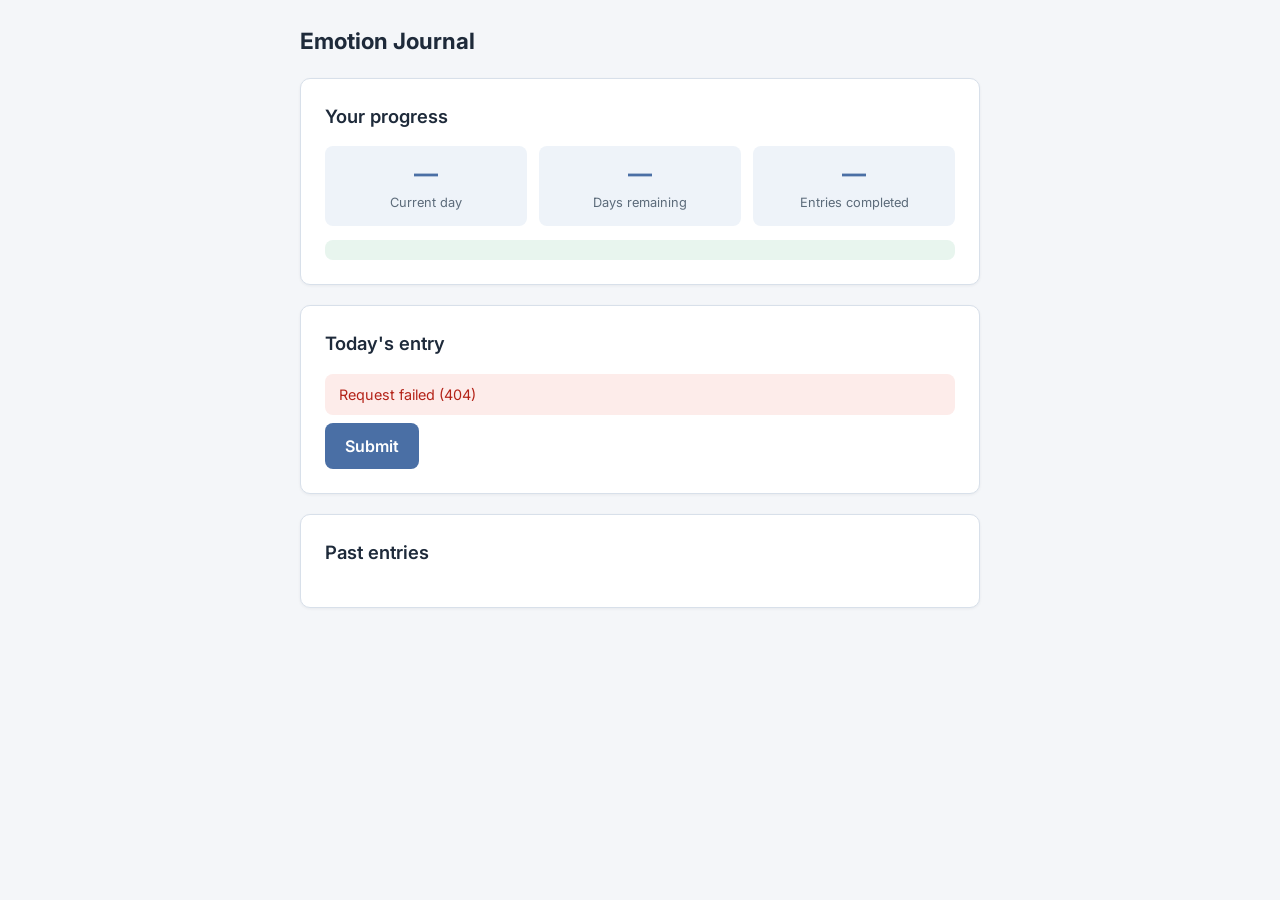
==== p2.html @ 7e6b7ffb "Add files via upload" ====
<!DOCTYPE html>
<html lang="en">
<head>
  <meta charset="UTF-8">
  <meta name="viewport" content="width=device-width, initial-scale=1.0">
  <title>Emotion Journal — Participant 2</title>
  <link rel="preconnect" href="https://fonts.googleapis.com">
  <link rel="preconnect" href="https://fonts.gstatic.com" crossorigin>
  <link href="https://fonts.googleapis.com/css2?family=Inter:wght@300;400;500;600;700&display=swap" rel="stylesheet">
  <link rel="stylesheet" href="journal.css">
</head>
<body class="journal-body" data-participant="p2">
  <div class="journal-container">
    <div class="journal-topbar">
      <div>
        <h1 style="margin:0;font-size:1.4rem;">Emotion Journal</h1>
        <span class="journal-topbar-user" id="user-label"></span>
      </div>
    </div>

    <div class="journal-card">
      <h2>Your progress</h2>
      <div class="journal-progress">
        <div class="journal-stat">
          <span class="journal-stat-value" id="stat-day">—</span>
          <span class="journal-stat-label">Current day</span>
        </div>
        <div class="journal-stat">
          <span class="journal-stat-value" id="stat-remaining">—</span>
          <span class="journal-stat-label">Days remaining</span>
        </div>
        <div class="journal-stat">
          <span class="journal-stat-value" id="stat-completed">—</span>
          <span class="journal-stat-label">Entries completed</span>
        </div>
      </div>
      <div id="study-status" class="journal-status journal-status--active"></div>
    </div>

    <div class="journal-card" id="today-card">
      <h2 id="today-heading">Today's entry</h2>
      <div id="submitted-banner" class="journal-submitted-banner" hidden></div>
      <form id="journal-form">
        <div id="questions-container"></div>
        <div id="form-message" class="journal-form-message" hidden></div>
        <div class="journal-actions">
          <button type="submit" id="submit-btn" class="journal-btn journal-btn--primary">Submit</button>
        </div>
      </form>
    </div>

    <div class="journal-card">
      <h2>Past entries</h2>
      <div id="history-calendar"></div>
      <div id="history-detail" class="journal-history-detail" hidden></div>
    </div>
  </div>
  <script type="module" src="app.js"></script>
</body>
</html>
---- journal.css ----
/* Emotion Journal — standalone styles (does not modify main Photon site) */

:root {
  --journal-primary: #4a6fa5;
  --journal-primary-dark: #3a5880;
  --journal-bg: #f4f6f9;
  --journal-surface: #ffffff;
  --journal-border: #d8e0ea;
  --journal-text: #1e2a3a;
  --journal-muted: #5c6b7a;
  --journal-success: #2d8a5e;
  --journal-warning: #c47d1a;
  --journal-radius: 10px;
  --journal-font: 'Inter', -apple-system, BlinkMacSystemFont, sans-serif;
}

*,
*::before,
*::after {
  box-sizing: border-box;
}

body.journal-body {
  margin: 0;
  font-family: var(--journal-font);
  font-size: 16px;
  line-height: 1.5;
  color: var(--journal-text);
  background: var(--journal-bg);
  min-height: 100vh;
}

.journal-container {
  max-width: 720px;
  margin: 0 auto;
  padding: 24px 20px 48px;
}

.journal-container--wide {
  max-width: 1100px;
}

.journal-header {
  margin-bottom: 28px;
}

.journal-header h1 {
  margin: 0 0 6px;
  font-size: 1.75rem;
  font-weight: 700;
  color: var(--journal-primary-dark);
}

.journal-header p {
  margin: 0;
  color: var(--journal-muted);
}

.journal-card {
  background: var(--journal-surface);
  border: 1px solid var(--journal-border);
  border-radius: var(--journal-radius);
  padding: 24px;
  margin-bottom: 20px;
  box-shadow: 0 1px 3px rgba(30, 42, 58, 0.06);
}

.journal-card h2 {
  margin: 0 0 16px;
  font-size: 1.15rem;
  font-weight: 600;
}

.journal-progress {
  display: grid;
  grid-template-columns: repeat(3, 1fr);
  gap: 12px;
  margin-bottom: 4px;
}

.journal-progress--admin {
  grid-template-columns: repeat(2, 1fr);
}

.journal-stat {
  text-align: center;
  padding: 14px 10px;
  background: #eef3f9;
  border-radius: 8px;
}

.journal-stat-value {
  display: block;
  font-size: 1.5rem;
  font-weight: 700;
  color: var(--journal-primary);
  line-height: 1.2;
}

.journal-stat-label {
  display: block;
  font-size: 0.8rem;
  color: var(--journal-muted);
  margin-top: 4px;
}

.journal-status {
  margin-top: 14px;
  padding: 10px 14px;
  border-radius: 8px;
  font-size: 0.9rem;
}

.journal-status--active {
  background: #e8f5ee;
  color: var(--journal-success);
}

.journal-status--plain {
  background: transparent;
  padding-left: 0;
  padding-right: 0;
  color: var(--journal-primary);
}

.journal-status--warning {
  background: #fef6e8;
  color: var(--journal-warning);
}

.journal-status--ended {
  background: #f0f0f0;
  color: var(--journal-muted);
}

.journal-field {
  margin-bottom: 22px;
}

.journal-field label,
.journal-field-label {
  display: block;
  font-weight: 500;
  margin-bottom: 8px;
}

.journal-required {
  color: #b42318;
  font-weight: 600;
}

.journal-choice-list {
  display: flex;
  flex-direction: column;
  gap: 10px;
}

.journal-choice-row {
  display: flex;
  align-items: flex-start;
  gap: 10px;
  font-size: 0.95rem;
  line-height: 1.4;
  cursor: pointer;
}

.journal-choice-text {
  font-weight: 300;
}

.journal-choice-row input {
  margin-top: 3px;
  flex-shrink: 0;
  accent-color: var(--journal-primary);
}

.journal-other-input {
  width: 100%;
  margin-top: 10px;
  padding: 10px 12px;
  border: 1px solid var(--journal-border);
  border-radius: 8px;
  font: inherit;
}

.journal-field--hidden {
  display: none;
}

.journal-field .journal-hint {
  display: block;
  font-size: 0.85rem;
  color: var(--journal-muted);
  margin-top: 4px;
}

.journal-field input[type="text"],
.journal-field input[type="password"],
.journal-field textarea,
.journal-field select {
  width: 100%;
  padding: 10px 12px;
  border: 1px solid var(--journal-border);
  border-radius: 8px;
  font: inherit;
  color: inherit;
  background: #fff;
}

.journal-field textarea {
  min-height: 88px;
  resize: vertical;
}

.journal-scale {
  display: flex;
  flex-wrap: wrap;
  gap: 8px;
  align-items: center;
}

.journal-scale-labels {
  display: flex;
  justify-content: space-between;
  width: 100%;
  font-size: 0.8rem;
  color: var(--journal-muted);
  margin-top: 6px;
}

.journal-scale-btn {
  flex: 1;
  min-width: 36px;
  max-width: 48px;
  padding: 10px 0;
  border: 1px solid var(--journal-border);
  border-radius: 8px;
  background: #fff;
  font: inherit;
  font-weight: 500;
  cursor: pointer;
  transition: background 0.15s, border-color 0.15s;
}

.journal-scale-btn:hover {
  border-color: var(--journal-primary);
}

.journal-scale-btn.selected {
  background: var(--journal-primary);
  border-color: var(--journal-primary);
  color: #fff;
}

.journal-yesno {
  display: flex;
  gap: 10px;
}

.journal-yesno-btn {
  flex: 1;
  padding: 10px;
  border: 1px solid var(--journal-border);
  border-radius: 8px;
  background: #fff;
  font: inherit;
  font-weight: 300;
  cursor: pointer;
}

.journal-yesno-btn.selected {
  background: var(--journal-primary);
  border-color: var(--journal-primary);
  color: #fff;
}

.journal-btn {
  display: inline-flex;
  align-items: center;
  justify-content: center;
  gap: 8px;
  padding: 11px 20px;
  border: none;
  border-radius: 8px;
  font: inherit;
  font-weight: 600;
  cursor: pointer;
  transition: opacity 0.15s;
}

.journal-btn:disabled {
  opacity: 0.55;
  cursor: not-allowed;
}

.journal-btn--primary {
  background: var(--journal-primary);
  color: #fff;
}

.journal-btn--primary:hover:not(:disabled) {
  background: var(--journal-primary-dark);
}

.journal-btn--secondary {
  background: #eef3f9;
  color: var(--journal-primary-dark);
}

.journal-btn--ghost {
  background: transparent;
  color: var(--journal-muted);
  padding: 8px 12px;
}

.journal-actions {
  display: flex;
  gap: 12px;
  flex-wrap: wrap;
  margin-top: 8px;
}

.journal-error {
  padding: 10px 14px;
  background: #fdecea;
  color: #b42318;
  border-radius: 8px;
  font-size: 0.9rem;
  margin-bottom: 16px;
}

.journal-success {
  padding: 10px 14px;
  background: #e8f5ee;
  color: var(--journal-success);
  border-radius: 8px;
  font-size: 0.9rem;
  margin-bottom: 16px;
}

.journal-topbar {
  display: flex;
  justify-content: space-between;
  align-items: center;
  margin-bottom: 20px;
  flex-wrap: wrap;
  gap: 10px;
}

.journal-topbar-user {
  font-size: 0.9rem;
  color: var(--journal-muted);
}

.journal-history-item {
  border-bottom: 1px solid var(--journal-border);
  padding: 16px 0;
}

.journal-history-item:last-child {
  border-bottom: none;
  padding-bottom: 0;
}

.journal-history-date {
  font-weight: 600;
  margin-bottom: 10px;
  color: var(--journal-primary-dark);
}

.journal-history-answer {
  margin-bottom: 8px;
  font-size: 0.92rem;
}

.journal-history-answer strong {
  display: block;
  font-weight: 500;
  color: var(--journal-muted);
  font-size: 0.82rem;
  margin-bottom: 2px;
}

.journal-empty {
  text-align: center;
  color: var(--journal-muted);
  padding: 24px 0;
}

.journal-login-select {
  width: 100%;
  padding: 10px 12px;
  border: 1px solid var(--journal-border);
  border-radius: 8px;
  font: inherit;
  background: #fff;
}

/* Admin table */
.journal-table-wrap {
  overflow-x: auto;
}

.journal-table {
  width: 100%;
  border-collapse: collapse;
  font-size: 0.88rem;
}

.journal-table th,
.journal-table td {
  border: 1px solid var(--journal-border);
  padding: 10px 12px;
  text-align: left;
  vertical-align: top;
}

.journal-table th {
  background: #eef3f9;
  font-weight: 600;
  white-space: nowrap;
}

.journal-table td {
  max-width: 220px;
  word-break: break-word;
}

.journal-participant-block {
  margin-bottom: 32px;
}

.journal-participant-block h3 {
  margin: 0 0 12px;
  font-size: 1.05rem;
}

.journal-badge {
  display: inline-block;
  padding: 2px 8px;
  border-radius: 999px;
  font-size: 0.78rem;
  font-weight: 600;
  background: #eef3f9;
  color: var(--journal-primary);
  margin-left: 8px;
}

.journal-form-message {
  margin-top: 8px;
}

.journal-form-message.journal-success,
.journal-form-message.journal-error {
  margin-bottom: 0;
}

.journal-submitted-banner {
  padding: 10px 14px;
  background: #e8f5ee;
  color: var(--journal-success);
  border-radius: 8px;
  font-size: 0.9rem;
  margin-bottom: 16px;
}

/* Calendar past entries */
.journal-cal-month {
  margin-bottom: 28px;
}

.journal-cal-month:last-child {
  margin-bottom: 0;
}

.journal-cal-month-title {
  font-weight: 600;
  font-size: 1rem;
  margin-bottom: 12px;
  color: var(--journal-primary-dark);
}

.journal-cal-weekdays {
  display: grid;
  grid-template-columns: repeat(7, 1fr);
  gap: 4px;
  margin-bottom: 6px;
  text-align: center;
  font-size: 0.75rem;
  font-weight: 500;
  color: var(--journal-muted);
}

.journal-cal-grid {
  display: grid;
  grid-template-columns: repeat(7, 1fr);
  gap: 4px;
}

.journal-cal-cell {
  aspect-ratio: 1;
  min-height: 36px;
  border: 1px solid var(--journal-border);
  border-radius: 8px;
  background: #fff;
  font: inherit;
  font-size: 0.88rem;
  color: var(--journal-muted);
  cursor: default;
  padding: 0;
}

.journal-cal-cell--empty {
  border: none;
  background: transparent;
}

.journal-cal-cell--out {
  opacity: 0.35;
  background: #fafafa;
}

.journal-cal-cell--past:not(.journal-cal-cell--has-entry) {
  background: #f8f9fb;
}

.journal-cal-cell--has-entry {
  background: #dce8f8;
  color: var(--journal-primary-dark);
  font-weight: 600;
  cursor: pointer;
}

.journal-cal-cell--today {
  box-shadow: inset 0 0 0 2px var(--journal-primary);
}

.journal-cal-cell--has-entry:hover:not(:disabled) {
  background: #c8daf4;
}

.journal-cal-cell--selected {
  background: var(--journal-primary) !important;
  border-color: var(--journal-primary);
  color: #fff !important;
}

.journal-cal-cell:disabled {
  cursor: default;
}

.journal-history-detail {
  margin-top: 20px;
  padding-top: 20px;
  border-top: 1px solid var(--journal-border);
}

.journal-history-detail-header {
  font-weight: 600;
  margin-bottom: 14px;
  color: var(--journal-primary-dark);
}

.journal-link-list {
  list-style: none;
  padding: 0;
  margin: 0;
}

.journal-link-list li {
  margin-bottom: 10px;
}

.journal-link-list a {
  color: var(--journal-primary);
  font-weight: 500;
  text-decoration: underline;
  text-underline-offset: 2px;
}

@media (max-width: 560px) {
  .journal-progress,
  .journal-progress--admin {
    grid-template-columns: 1fr;
  }

  .journal-container {
    padding: 16px 14px 40px;
  }
}
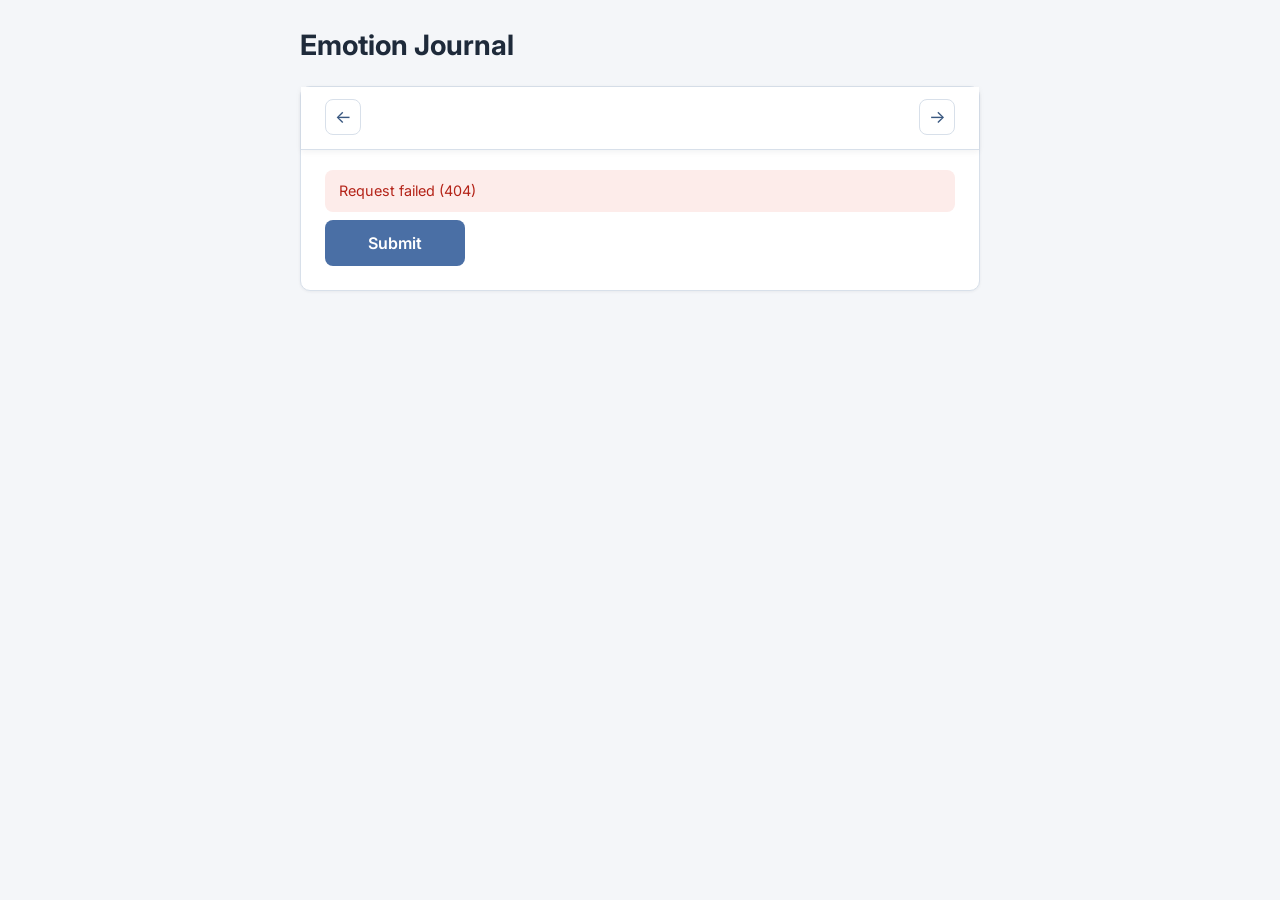
==== commit 08b35c3b: "Add files via upload" ====
--- a/p2.html
+++ b/p2.html
@@ -18,28 +18,16 @@
       </div>
     </div>
 
-    <div class="journal-card">
-      <h2>Your progress</h2>
-      <div class="journal-progress">
-        <div class="journal-stat">
-          <span class="journal-stat-value" id="stat-day">—</span>
-          <span class="journal-stat-label">Current day</span>
-        </div>
-        <div class="journal-stat">
-          <span class="journal-stat-value" id="stat-remaining">—</span>
-          <span class="journal-stat-label">Days remaining</span>
-        </div>
-        <div class="journal-stat">
-          <span class="journal-stat-value" id="stat-completed">—</span>
-          <span class="journal-stat-label">Entries completed</span>
-        </div>
+    <div class="journal-card" id="entry-card">
+      <div class="journal-timeline-wrap">
+        <button type="button" id="timeline-prev" class="journal-timeline-arrow" aria-label="Previous week">←</button>
+        <div id="timeline-strip" class="journal-timeline-strip"></div>
+        <button type="button" id="timeline-next" class="journal-timeline-arrow" aria-label="Next week">→</button>
       </div>
-      <div id="study-status" class="journal-status journal-status--active"></div>
-    </div>
 
-    <div class="journal-card" id="today-card">
-      <h2 id="today-heading">Today's entry</h2>
+      <p id="entry-date-label" class="journal-entry-date-label"></p>
       <div id="submitted-banner" class="journal-submitted-banner" hidden></div>
+
       <form id="journal-form">
         <div id="questions-container"></div>
         <div id="form-message" class="journal-form-message" hidden></div>
@@ -48,12 +36,6 @@
         </div>
       </form>
     </div>
-
-    <div class="journal-card">
-      <h2>Past entries</h2>
-      <div id="history-calendar"></div>
-      <div id="history-detail" class="journal-history-detail" hidden></div>
-    </div>
   </div>
   <script type="module" src="app.js"></script>
 </body>
--- a/journal.css
+++ b/journal.css
@@ -63,6 +63,7 @@
   padding: 24px;
   margin-bottom: 20px;
   box-shadow: 0 1px 3px rgba(30, 42, 58, 0.06);
+  overflow: visible;
 }
 
 .journal-card h2 {
@@ -134,7 +135,7 @@
 }
 
 .journal-field {
-  margin-bottom: 22px;
+  margin-bottom: 36px;
 }
 
 .journal-field label,
@@ -152,16 +153,23 @@
 .journal-choice-list {
   display: flex;
   flex-direction: column;
-  gap: 10px;
-}
-
+  gap: 0;
+}
+
+label.journal-choice-row,
 .journal-choice-row {
   display: flex;
   align-items: flex-start;
   gap: 10px;
+  margin: 0 0 20px;
+  padding: 0;
   font-size: 0.95rem;
   line-height: 1.4;
   cursor: pointer;
+}
+
+.journal-choice-row:last-child {
+  margin-bottom: 0;
 }
 
 .journal-choice-text {
@@ -307,6 +315,22 @@
   color: var(--journal-primary-dark);
 }
 
+.journal-btn--danger {
+  background: #fff;
+  color: #b42318;
+  border: 1px solid #f5c2c0;
+}
+
+.journal-btn--danger:hover:not(:disabled) {
+  background: #fdecea;
+}
+
+.journal-btn--small {
+  padding: 6px 12px;
+  font-size: 0.82rem;
+  font-weight: 500;
+}
+
 .journal-btn--ghost {
   background: transparent;
   color: var(--journal-muted);
@@ -464,7 +488,143 @@
   margin-bottom: 16px;
 }
 
-/* Calendar past entries */
+/* Study timeline strip */
+.journal-timeline-wrap {
+  position: -webkit-sticky;
+  position: sticky;
+  top: 0;
+  z-index: 20;
+  display: flex;
+  align-items: stretch;
+  gap: 8px;
+  margin: -24px -24px 20px;
+  padding: 12px 24px 14px;
+  background: var(--journal-surface);
+  border-bottom: 1px solid var(--journal-border);
+  box-shadow: 0 2px 6px rgba(30, 42, 58, 0.06);
+}
+
+.journal-timeline-arrow {
+  flex-shrink: 0;
+  width: 36px;
+  min-height: 36px;
+  border: 1px solid var(--journal-border);
+  border-radius: 8px;
+  background: #fff;
+  color: var(--journal-primary-dark);
+  font: inherit;
+  font-size: 1.1rem;
+  cursor: pointer;
+  -webkit-tap-highlight-color: transparent;
+  touch-action: manipulation;
+}
+
+.journal-timeline-arrow:disabled {
+  opacity: 0.35;
+  cursor: not-allowed;
+}
+
+.journal-timeline-strip {
+  flex: 1;
+  display: grid;
+  grid-template-columns: repeat(7, minmax(0, 1fr));
+  gap: 6px;
+  min-width: 0;
+}
+
+.journal-timeline-day {
+  position: relative;
+  display: flex;
+  flex-direction: column;
+  align-items: center;
+  justify-content: center;
+  gap: 3px;
+  padding: 10px 4px 12px;
+  border: 2px solid var(--journal-border);
+  border-radius: 8px;
+  background: #fff;
+  font: inherit;
+  cursor: pointer;
+  min-height: 84px;
+  -webkit-tap-highlight-color: transparent;
+  touch-action: manipulation;
+}
+
+.journal-timeline-weekday {
+  display: block;
+  font-size: 0.75rem;
+  font-weight: 600;
+  line-height: 1.1;
+  text-align: center;
+  letter-spacing: 0.02em;
+  color: var(--journal-muted);
+}
+
+.journal-timeline-date {
+  display: block;
+  font-size: 1.05rem;
+  font-weight: 700;
+  line-height: 1.1;
+  text-align: center;
+}
+
+.journal-timeline-study-day {
+  display: block;
+  font-size: 0.65rem;
+  color: var(--journal-muted);
+  line-height: 1;
+  margin-top: 1px;
+}
+
+.journal-timeline-check {
+  display: block;
+  font-size: 0.95rem;
+  font-weight: 700;
+  line-height: 1;
+  margin-top: 2px;
+  color: var(--journal-success);
+}
+
+.journal-timeline-day--has-entry {
+  background: #c8e6d4;
+  border-color: #9fd4b0;
+}
+
+.journal-timeline-day--has-entry .journal-timeline-check {
+  color: #1f7a4f;
+}
+
+.journal-timeline-day--today:not(.journal-timeline-day--selected) {
+  border-color: var(--journal-primary);
+}
+
+.journal-timeline-day--today.journal-timeline-day--has-entry:not(.journal-timeline-day--selected) {
+  border-color: var(--journal-success);
+}
+
+.journal-timeline-day--selected {
+  background: #fff;
+  border: 3px solid var(--journal-primary);
+  color: var(--journal-text);
+}
+
+.journal-timeline-day--has-entry.journal-timeline-day--selected {
+  background: #c8e6d4;
+  border: 3px solid var(--journal-primary);
+}
+
+.journal-timeline-day--future {
+  opacity: 0.45;
+}
+
+.journal-entry-date-label {
+  margin: 0 0 16px;
+  font-size: 1rem;
+  font-weight: 600;
+  color: var(--journal-primary-dark);
+}
+
+/* Calendar past entries (admin / legacy) */
 .journal-cal-month {
   margin-bottom: 28px;
 }
@@ -578,13 +738,130 @@
   text-underline-offset: 2px;
 }
 
-@media (max-width: 560px) {
+@media (max-width: 767px) {
   .journal-progress,
   .journal-progress--admin {
     grid-template-columns: 1fr;
   }
 
   .journal-container {
-    padding: 16px 14px 40px;
-  }
-}
+    padding: 12px 12px 40px;
+  }
+
+  .journal-topbar {
+    margin-bottom: 12px;
+  }
+
+  .journal-topbar h1 {
+    font-size: 1.25rem !important;
+  }
+
+  .journal-card {
+    padding: 0 12px 16px;
+    overflow: visible;
+  }
+
+  .journal-timeline-wrap {
+    gap: 4px;
+    margin: 0 -12px 12px;
+    padding: 10px 12px 12px;
+  }
+
+  .journal-timeline-arrow {
+    width: 44px;
+    min-height: 72px;
+  }
+
+  .journal-timeline-strip {
+    gap: 4px;
+  }
+
+  .journal-timeline-day {
+    min-height: 72px;
+    padding: 8px 2px 10px;
+    border-radius: 8px;
+    gap: 2px;
+  }
+
+  .journal-timeline-weekday {
+    font-size: 0.7rem;
+  }
+
+  .journal-timeline-date {
+    font-size: 0.95rem;
+  }
+
+  .journal-timeline-check {
+    font-size: 0.88rem;
+  }
+
+  .journal-entry-date-label {
+    margin-bottom: 10px;
+    font-size: 0.95rem;
+  }
+
+  .journal-submitted-banner {
+    margin-bottom: 10px;
+    font-size: 0.85rem;
+    padding: 8px 12px;
+  }
+
+  .journal-yesno-btn {
+    min-height: 44px;
+    padding: 12px 10px;
+  }
+
+  .journal-btn {
+    min-height: 44px;
+    width: 100%;
+  }
+
+  .journal-actions {
+    flex-direction: column;
+  }
+
+  label.journal-choice-row,
+  .journal-choice-row {
+    height: auto;
+    min-height: 0;
+    margin: 0 0 20px;
+    padding: 0;
+    align-items: flex-start;
+  }
+
+  .journal-choice-row:last-child {
+    margin-bottom: 0;
+  }
+
+  .journal-choice-row input {
+    margin-top: 2px;
+    flex-shrink: 0;
+    width: 18px;
+    height: 18px;
+  }
+
+  .journal-field input[type="text"],
+  .journal-field textarea {
+    font-size: 16px;
+  }
+}
+
+@media (min-width: 768px) {
+  .journal-topbar h1 {
+    font-size: 1.75rem !important;
+  }
+
+  .journal-actions {
+    flex-direction: row;
+  }
+
+  .journal-btn {
+    width: auto;
+    min-width: 140px;
+  }
+
+  .journal-yesno-btn {
+    min-height: auto;
+    padding: 12px 16px;
+  }
+}
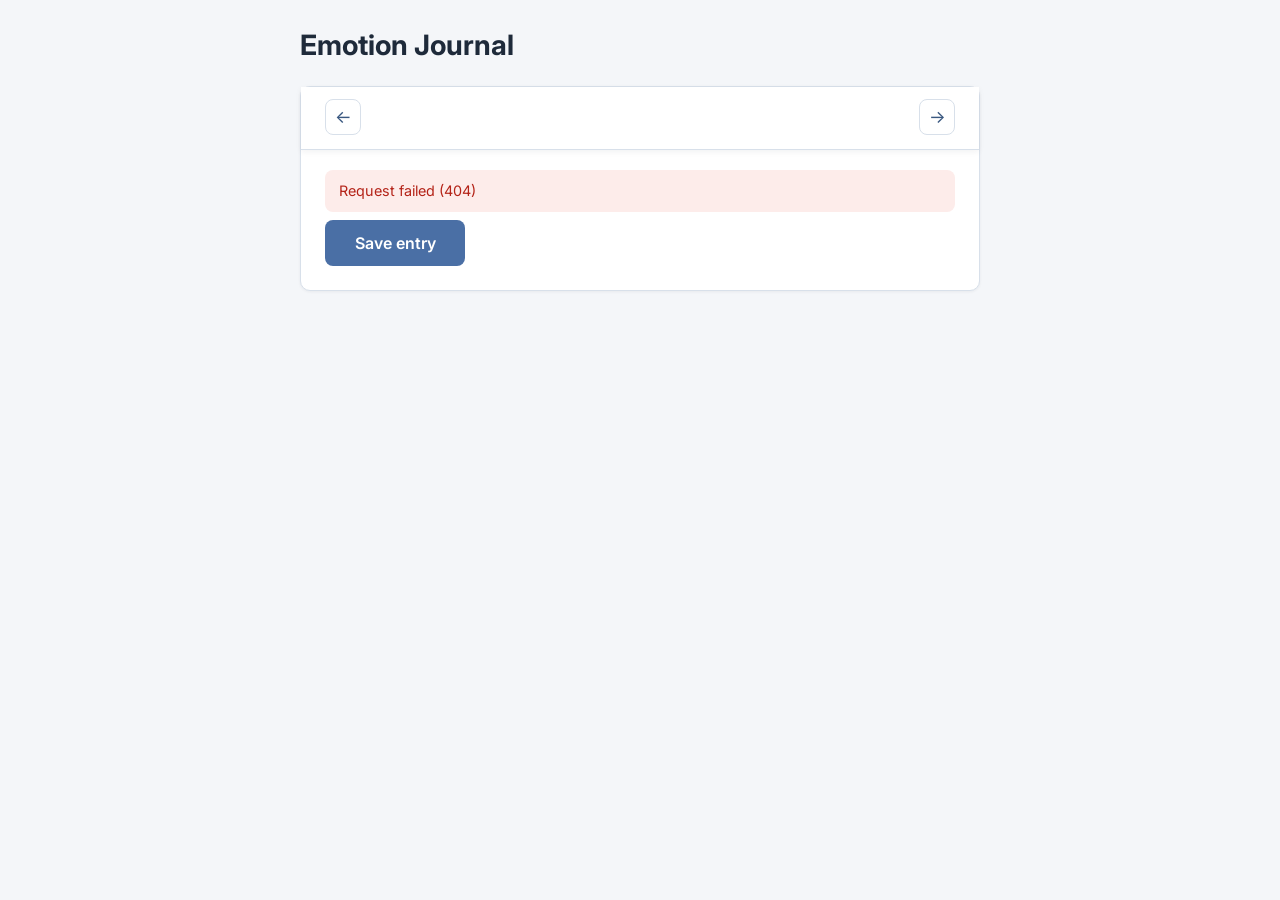
==== commit 40819299: "Add files via upload" ====
--- a/p2.html
+++ b/p2.html
@@ -32,7 +32,7 @@
         <div id="questions-container"></div>
         <div id="form-message" class="journal-form-message" hidden></div>
         <div class="journal-actions">
-          <button type="submit" id="submit-btn" class="journal-btn journal-btn--primary">Submit</button>
+          <button type="submit" id="submit-btn" class="journal-btn journal-btn--primary">Save entry</button>
         </div>
       </form>
     </div>
--- a/journal.css
+++ b/journal.css
@@ -594,14 +594,6 @@
   color: #1f7a4f;
 }
 
-.journal-timeline-day--today:not(.journal-timeline-day--selected) {
-  border-color: var(--journal-primary);
-}
-
-.journal-timeline-day--today.journal-timeline-day--has-entry:not(.journal-timeline-day--selected) {
-  border-color: var(--journal-success);
-}
-
 .journal-timeline-day--selected {
   background: #fff;
   border: 3px solid var(--journal-primary);
